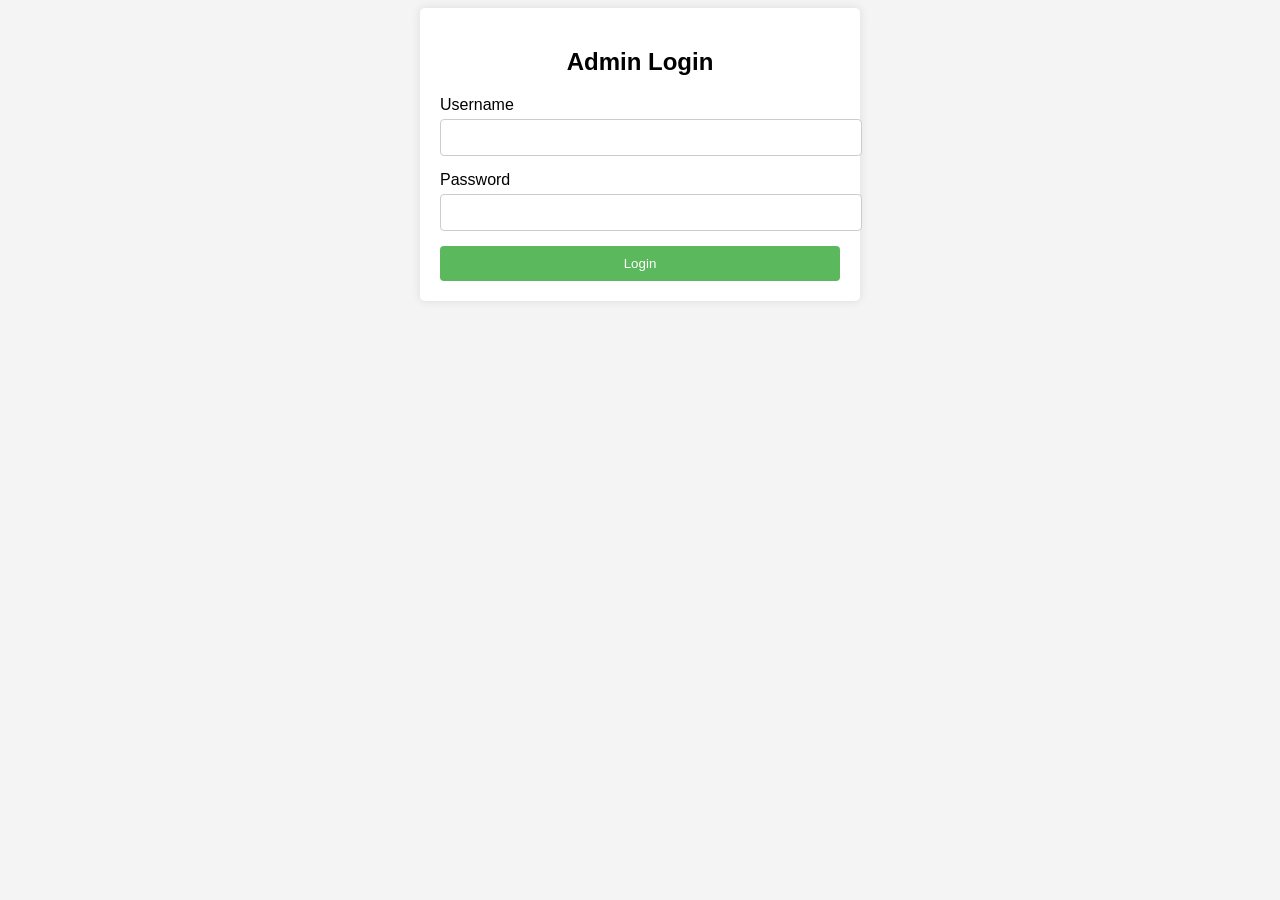
==== admin-login.html @ 4ad73f8c "Create admin-login.html file with a secure login form for admin access" ====
<!DOCTYPE html>
<html lang="en">
<head>
    <meta charset="UTF-8">
    <meta name="viewport" content="width=device-width, initial-scale=1.0">
    <title>Admin Login</title>
    <style>
        body { font-family: Arial, sans-serif; background-color: #f4f4f4; }
        .login-container { max-width: 400px; margin: auto; padding: 20px; background: white; border-radius: 5px; box-shadow: 0 0 10px rgba(0,0,0,0.1); }
        h2 { text-align: center; }
        .form-group { margin-bottom: 15px; }
        label { display: block; margin-bottom: 5px; }
        input[type="text"], input[type="password"] { width: 100%; padding: 10px; border: 1px solid #ccc; border-radius: 4px; }
        button { width: 100%; padding: 10px; background: #5cb85c; border: none; color: white; border-radius: 4px; }
    </style>
</head>
<body>
    <div class="login-container">
        <h2>Admin Login</h2>
        <form action="/admin_dashboard" method="POST">
            <div class="form-group">
                <label for="username">Username</label>
                <input type="text" id="username" name="username" required>
            </div>
            <div class="form-group">
                <label for="password">Password</label>
                <input type="password" id="password" name="password" required>
            </div>
            <button type="submit">Login</button>
        </form>
    </div>
</body>
</html>
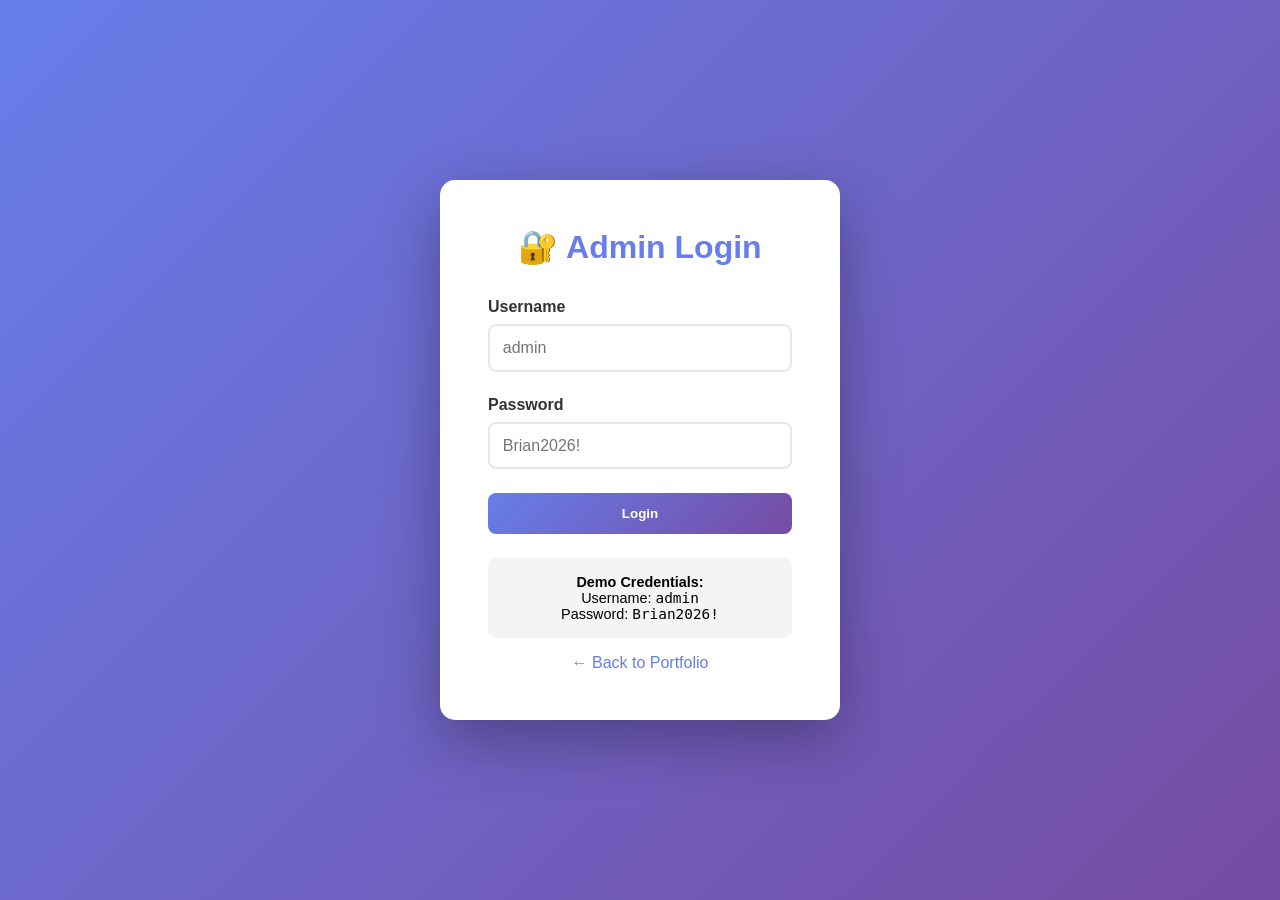
==== commit c2891a8c: "Redesign admin login page with new" ====
--- a/admin-login.html
+++ b/admin-login.html
@@ -5,29 +5,125 @@
     <meta name="viewport" content="width=device-width, initial-scale=1.0">
     <title>Admin Login</title>
     <style>
-        body { font-family: Arial, sans-serif; background-color: #f4f4f4; }
-        .login-container { max-width: 400px; margin: auto; padding: 20px; background: white; border-radius: 5px; box-shadow: 0 0 10px rgba(0,0,0,0.1); }
-        h2 { text-align: center; }
-        .form-group { margin-bottom: 15px; }
-        label { display: block; margin-bottom: 5px; }
-        input[type="text"], input[type="password"] { width: 100%; padding: 10px; border: 1px solid #ccc; border-radius: 4px; }
-        button { width: 100%; padding: 10px; background: #5cb85c; border: none; color: white; border-radius: 4px; }
+        * { margin: 0; padding: 0; box-sizing: border-box; }
+        body {
+            font-family: Arial, sans-serif;
+            background: linear-gradient(135deg, #667eea, #764ba2);
+            height: 100vh;
+            display: flex;
+            justify-content: center;
+            align-items: center;
+        }
+        .login-box {
+            background: white;
+            padding: 3rem;
+            border-radius: 15px;
+            box-shadow: 0 20px 60px rgba(0,0,0,0.3);
+            width: 100%;
+            max-width: 400px;
+        }
+        h1 {
+            text-align: center;
+            color: #667eea;
+            margin-bottom: 2rem;
+        }
+        .form-group {
+            margin-bottom: 1.5rem;
+        }
+        label {
+            display: block;
+            margin-bottom: 0.5rem;
+            font-weight: bold;
+            color: #333;
+        }
+        input {
+            width: 100%;
+            padding: 0.8rem;
+            border: 2px solid #e5e7eb;
+            border-radius: 8px;
+            font-size: 1rem;
+        }
+        input:focus {
+            outline: none;
+            border-color: #667eea;
+        }
+        button {
+            width: 100%;
+            padding: 0.8rem;
+            background: linear-gradient(135deg, #667eea, #764ba2);
+            color: white;
+            border: none;
+            border-radius: 8px;
+            font-weight: bold;
+            cursor: pointer;
+            transition: 0.3s;
+        }
+        button:hover {
+            transform: translateY(-2px);
+            box-shadow: 0 10px 20px rgba(0,0,0,0.2);
+        }
+        .error {
+            color: #ef4444;
+            text-align: center;
+            margin-top: 1rem;
+            display: none;
+        }
+        .credentials {
+            background: #f3f4f6;
+            padding: 1rem;
+            border-radius: 8px;
+            margin-top: 1.5rem;
+            font-size: 0.9rem;
+            text-align: center;
+        }
+        .back-link {
+            text-align: center;
+            margin-top: 1rem;
+        }
+        .back-link a {
+            color: #667eea;
+            text-decoration: none;
+        }
     </style>
 </head>
 <body>
-    <div class="login-container">
-        <h2>Admin Login</h2>
-        <form action="/admin_dashboard" method="POST">
+    <div class="login-box">
+        <h1>🔐 Admin Login</h1>
+        <form id="loginForm">
             <div class="form-group">
-                <label for="username">Username</label>
-                <input type="text" id="username" name="username" required>
+                <label>Username</label>
+                <input type="text" id="username" placeholder="admin" required>
             </div>
             <div class="form-group">
-                <label for="password">Password</label>
-                <input type="password" id="password" name="password" required>
+                <label>Password</label>
+                <input type="password" id="password" placeholder="Brian2026!" required>
             </div>
             <button type="submit">Login</button>
+            <div class="error" id="error">❌ Invalid credentials!</div>
         </form>
+        <div class="credentials">
+            <strong>Demo Credentials:</strong><br>
+            Username: <code>admin</code><br>
+            Password: <code>Brian2026!</code>
+        </div>
+        <div class="back-link">
+            <a href="index.html">← Back to Portfolio</a>
+        </div>
     </div>
+
+    <script>
+        document.getElementById('loginForm').addEventListener('submit', function(e) {
+            e.preventDefault();
+            const username = document.getElementById('username').value;
+            const password = document.getElementById('password').value;
+            
+            if (username === 'admin' && password === 'Brian2026!') {
+                localStorage.setItem('adminLoggedIn', 'true');
+                window.location.href = 'admin-dashboard.html';
+            } else {
+                document.getElementById('error').style.display = 'block';
+            }
+        });
+    </script>
 </body>
 </html>
